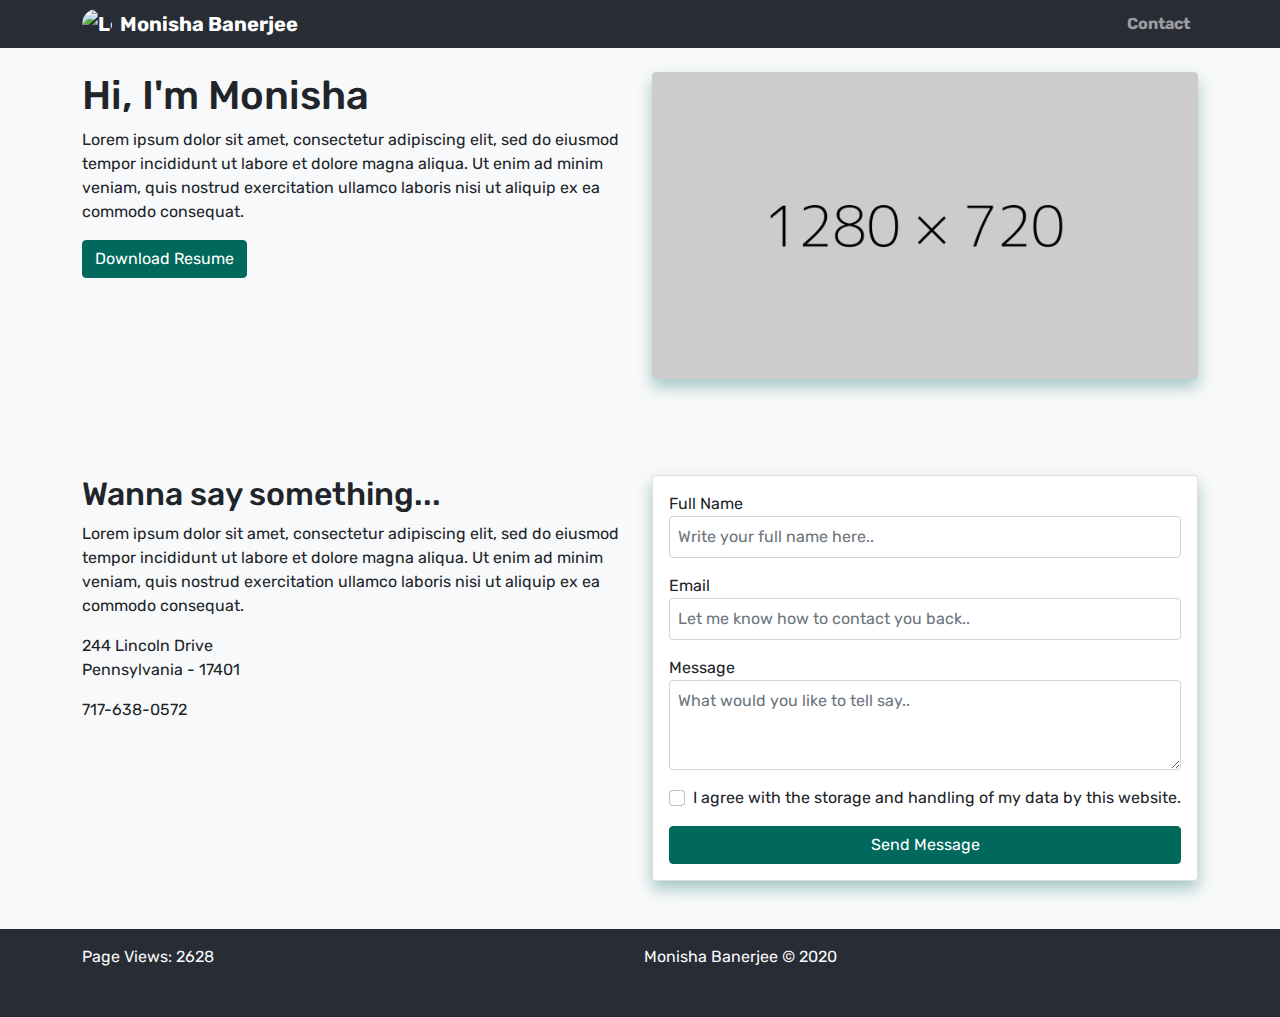
==== index.html @ e066f53d "Add files via upload" ====
<!doctype html><html lang="en" class="h-100">
<head><meta charset="utf-8" />
<meta http-equiv="X-UA-Compatible" content="IE=edge" />
<meta name="viewport" content="width=device-width, initial-scale=1.0" />
<title>Monisha Banerjee</title>
<link rel="stylesheet" href="lib/bootstrap.min.css" />
<link rel="stylesheet" href="main.css" />

<link href="https://fonts.googleapis.com/css2?family=Rubik:wght@400;500;600;700&display=swap" rel="stylesheet">

</head><body class="d-flex flex-column h-100 bg-light">
<!-- header start -->
<header>
<nav class="navbar fixed-top navbar-expand-sm navbar-dark bg-dark py-1">
<div class="container-lg">

<a class="navbar-brand font-weight-bold" href="index.html">
<img src="https://www.flaticon.com/svg/static/icons/svg/2922/2922588.svg" alt="Logo of Monisha Banerjee" width="30" height="30" class="d-inline-block align-top rounded-circle mr-1">
Monisha Banerjee
</a>

<button class="navbar-toggler shadow-none border-0" type="button" data-toggle="collapse" data-target="#navbarNav" aria-controls="navbarNav" aria-expanded="false" aria-label="Toggle navigation">
<span class="navbar-toggler-icon"></span>
</button>

<div class="collapse navbar-collapse" id="navbarNav">
<ul class="navbar-nav ml-auto font-weight-bold">

<li class="nav-item text-center">
<a href="#!" class="nav-link">Contact</a></li>

</ul>
</div>

</div>
</nav>
</header>
<!-- header end -->

<main class="flex-shrink-0 pt-5">

<!-- hero area start -->
<div class="container-lg pt-4 pb-5" id="heroArea">

<div class="row gy-4">
<div class="col-sm-6">
<h1>Hi, I'm Monisha</h1>
<p>Lorem ipsum dolor sit amet, consectetur adipiscing elit, sed do eiusmod tempor incididunt ut labore et dolore magna aliqua. Ut enim ad minim veniam, quis nostrud exercitation ullamco laboris nisi ut aliquip ex ea commodo consequat.</p>
<a href="#!" class="btn btn-dark shake">Download Resume</a>
</div>

<div class="col-sm-6">
<img src="img/hd720.png" alt="..." class="img-fluid rounded shadow img-float" onclick="imgOpen(this)" />
</div>
</div>

</div>
<!-- hero area end -->





<!-- contact area start -->
<div class="container-lg py-5">

<div class="row">
<div class="col-sm-6">
<h2>Wanna say something...</h2>
<p>Lorem ipsum dolor sit amet, consectetur adipiscing elit, sed do eiusmod tempor incididunt ut labore et dolore magna aliqua. Ut enim ad minim veniam, quis nostrud exercitation ullamco laboris nisi ut aliquip ex ea commodo consequat.</p>

<p>244  Lincoln Drive<br />
Pennsylvania - 17401</p>

<p>717-638-0572</p>

</div>

<div class="col-sm-6">

<div class="card p-3 shadow">
<form>
<div class="mb-3">
<label for="name" class="form-label mb-0">Full Name</label>
<input type="text" class="form-control p-2" id="name" placeholder="Write your full name here.." required>
</div>

<div class="mb-3">
<label for="email" class="form-label mb-0">Email</label>
<input type="email" class="form-control p-2" id="email" placeholder="Let me know how to contact you back.." required>
</div>

<div class="mb-3">
<label for="msg" class="form-label mb-0">Message</label>
<textarea class="form-control p-2" id="msg" rows="3" placeholder="What would you like to tell say.." required></textarea>
</div>

<div class="form-check mb-3">
<input class="form-check-input" type="checkbox" value="" id="consent" required>
<label class="form-check-label" for="consent">I agree with the storage and handling of my data by this website.</label>
</div>

<input type="submit" class="btn btn-dark btn-block" value="Send Message" />
</form>
</div>

</div>
</div>

</div>
<!-- contact area end -->

















<!-- modal of img lightbox start -->
<div class="modal fade" id="imgModal" tabindex="-1" aria-hidden="true">
<div class="modal-dialog modal-dialog-centered">
<div class="modal-content">
<div class="modal-header py-2">
<h5 class="modal-title">Monisha Banerjee</h5>
<button type="button" class="btn-close" data-dismiss="modal" aria-label="Close"></button>
</div>
<img src="img/hd720.png" id="imgModalSrc" class="img-fluid" alt="...">
<p id="imgModalAlt" class="text-center mb-2 px-2"></p>
</div>
</div>
</div>
<!-- modal of img lightbox end -->

</main>

<!-- footer start -->
<footer class="footer mt-auto pt-3 pb-5 bg-dark text-light">
<div class="container-lg">

<div class="row g-2 align-items-center">
<div class="col-sm-6">
<span>Page Views: 2628</span>
</div>
<div class="col-sm-6">
<span>Monisha Banerjee</span>
<span>&copy; 2020</span>
</div>
</div>

</div>
</footer>
<!-- footer end -->
<script src="lib/bootstrap.bundle.min.js"></script>
<script>
function _(id){
return document.getElementById(id)}

function imgOpen(el){
let modal=new bootstrap.Modal(_("imgModal"));
let imgModalSrc=_("imgModalSrc");
let imgModalAlt=_("imgModalAlt")
imgModalSrc.src=el.src;
imgModalAlt.innerText=el.alt;
modal.toggle()
}



</script></body></html>
---- main.css ----
body {font-family: 'Rubik', sans-serif}

.navbar {background-color:#282c34 !important}

.navbar-toggler .navbar-toggler-icon {background-image:url("data:image/svg+xml;charset=utf8,%3Csvg viewBox='0 0 32 32' xmlns='http://www.w3.org/2000/svg'%3E%3Cpath stroke='rgba(240,240,240, 1)' stroke-width='3' stroke-linecap='round' stroke-miterlimit='10' d='M4 8h24M4 16h24M4 24h24'/%3E%3C/svg%3E")}


.btn-dark {background-color:#00695c !important;
border-color:#00695c !important}

.btn-dark:hover, .btn-dark.active, .btn-dark:active {background-color:#00695c !important;
border-color:#00695c !important;
box-shadow:0 0 0 0.25rem rgba(0,105,92, 0.25) !important}





.btn-close:hover, .btn-close.active, .btn-close:active {box-shadow:0 0 0 0.25rem rgba(0,105,92, 0.25) !important}





.form-control:focus {border-color:#09d3ac;
box-shadow:0 0 0 0.2rem rgba(0,105,92, 0.25)}

.form-check-input:focus {border-color:#09d3ac;
box-shadow:0 0 0 0.2rem rgba(0,105,92, 0.25)}

.form-check-input:checked {border-color:#09d3ac;background-color:#09d3ac}









.border {border-color:#00695c !important}


.shadow {box-shadow:0 0.5rem 1rem rgba(0,105,92,0.35) !important}



.footer {background-color:#282c34 !important}



.img-float {animation:imgFloat 2s infinite ease} @keyframes imgFloat {
0%{margin-top:1rem; margin-bottom:0}
40%{margin-top:0; margin-bottom:1rem}
100%{margin-top:1rem; margin-bottom:0} }

.shake {animation:shake 3s infinite;
transform: translate3d(0, 0, 0);
backface-visibility: hidden}
@keyframes shake {
2%, 18% {transform:translate3d(-1px, 0, 0)}
4%, 16% {transform:translate3d(2px, 0, 0)}
6%, 10%, 14% {transform:translate3d(-4px, 0, 0)} 8%, 12% {transform: translate3d(4px, 0, 0)} }
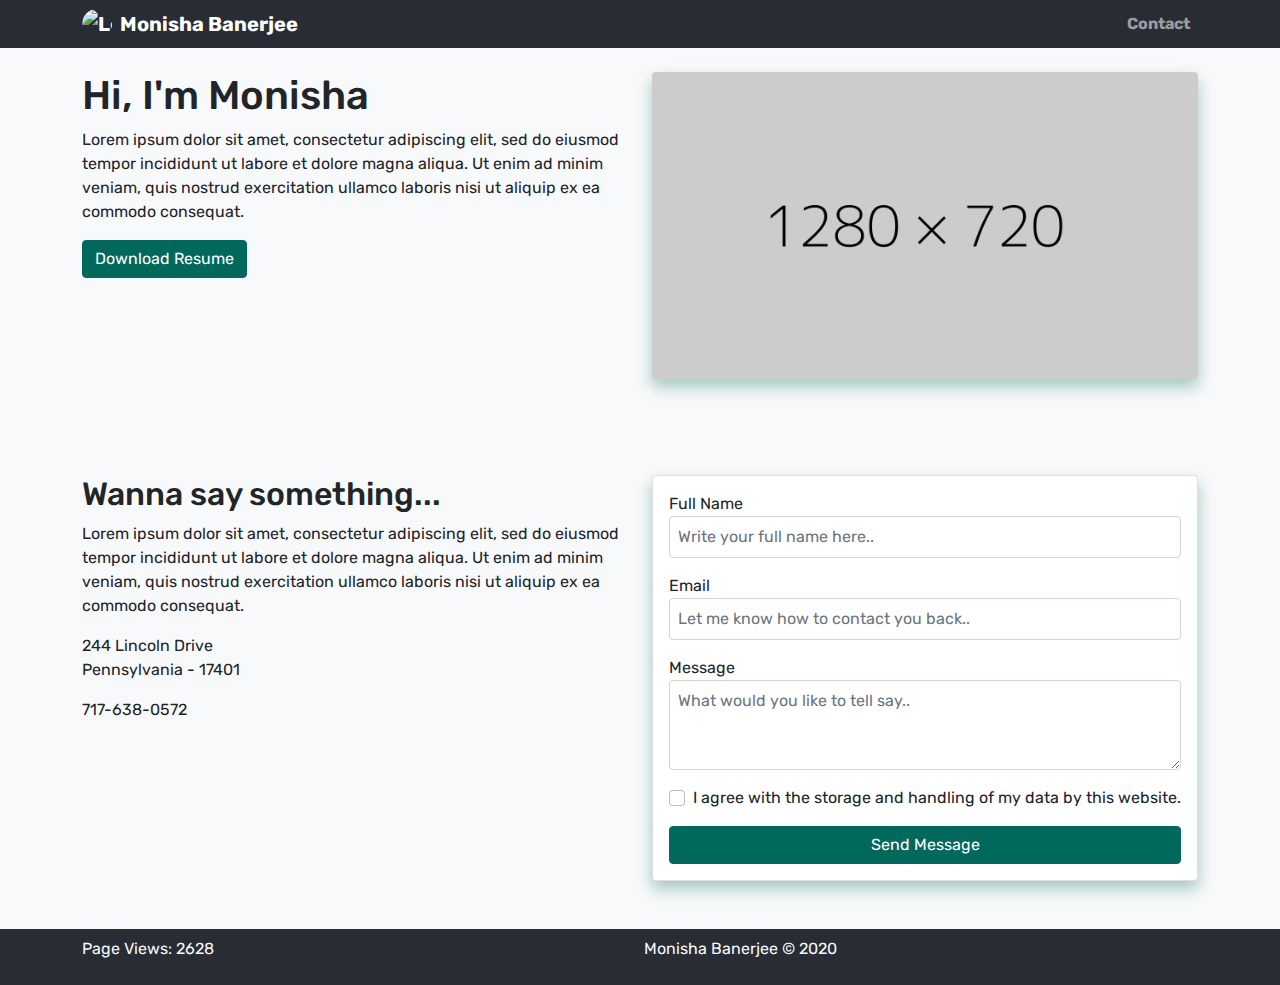
==== commit 3cffb356: "Add files via upload" ====
--- a/index.html
+++ b/index.html
@@ -7,6 +7,8 @@
 <link rel="stylesheet" href="main.css" />
 
 <link href="https://fonts.googleapis.com/css2?family=Rubik:wght@400;500;600;700&display=swap" rel="stylesheet">
+
+<meta name="google-site-verification" content="UwQhOx4pKkXZtydCdeAnVz4ZhwL3o9Fej3m5oP-Soi0" />
 
 </head><body class="d-flex flex-column h-100 bg-light">
 <!-- header start -->
@@ -144,7 +146,7 @@
 </main>
 
 <!-- footer start -->
-<footer class="footer mt-auto pt-3 pb-5 bg-dark text-light">
+<footer class="footer mt-auto pt-2 pb-4 bg-dark text-light">
 <div class="container-lg">
 
 <div class="row g-2 align-items-center">
@@ -152,8 +154,7 @@
 <span>Page Views: 2628</span>
 </div>
 <div class="col-sm-6">
-<span>Monisha Banerjee</span>
-<span>&copy; 2020</span>
+<span>Monisha Banerjee &copy; 2020</span>
 </div>
 </div>
 
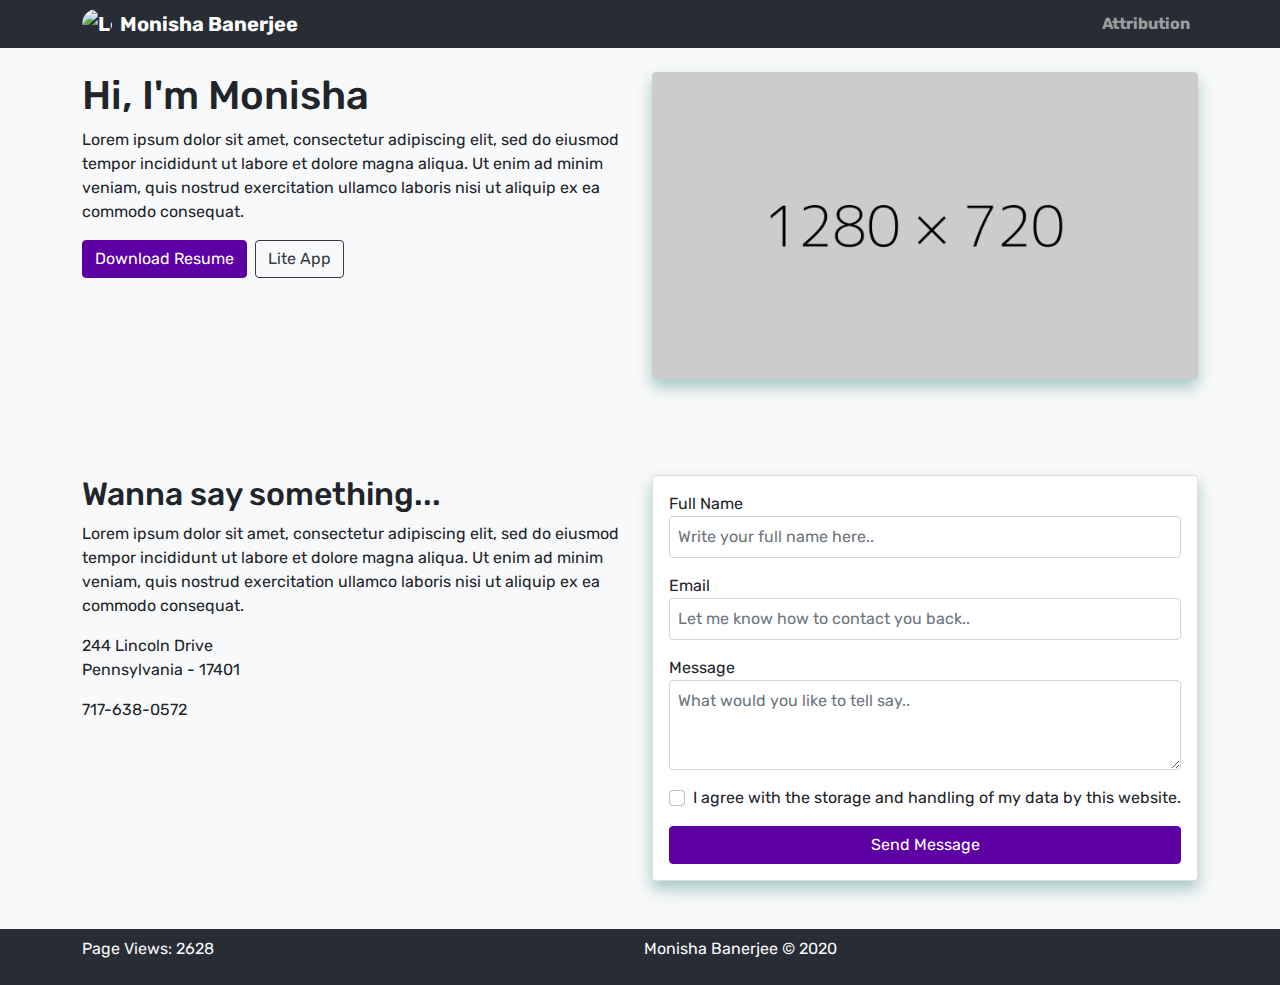
==== commit 0c4471f0: "Add files via upload" ====
--- a/index.html
+++ b/index.html
@@ -9,6 +9,16 @@
 <link href="https://fonts.googleapis.com/css2?family=Rubik:wght@400;500;600;700&display=swap" rel="stylesheet">
 
 <meta name="google-site-verification" content="UwQhOx4pKkXZtydCdeAnVz4ZhwL3o9Fej3m5oP-Soi0" />
+
+<link rel="apple-touch-icon" sizes="180x180" href="/apple-touch-icon.png">
+<link rel="icon" type="image/png" sizes="32x32" href="/favicon-32x32.png">
+<link rel="icon" type="image/png" sizes="16x16" href="/favicon-16x16.png">
+<link rel="manifest" href="/site.webmanifest">
+<link rel="mask-icon" href="/safari-pinned-tab.svg" color="#5bbad5">
+<meta name="apple-mobile-web-app-title" content="Monisha Banerjee">
+<meta name="application-name" content="Monisha Banerjee">
+<meta name="msapplication-TileColor" content="#603cba">
+<meta name="theme-color" content="#212121">
 
 </head><body class="d-flex flex-column h-100 bg-light">
 <!-- header start -->
@@ -29,7 +39,7 @@
 <ul class="navbar-nav ml-auto font-weight-bold">
 
 <li class="nav-item text-center">
-<a href="#!" class="nav-link">Contact</a></li>
+<a href="#!" class="nav-link">Attribution</a></li>
 
 </ul>
 </div>
@@ -49,6 +59,7 @@
 <h1>Hi, I'm Monisha</h1>
 <p>Lorem ipsum dolor sit amet, consectetur adipiscing elit, sed do eiusmod tempor incididunt ut labore et dolore magna aliqua. Ut enim ad minim veniam, quis nostrud exercitation ullamco laboris nisi ut aliquip ex ea commodo consequat.</p>
 <a href="#!" class="btn btn-dark shake">Download Resume</a>
+<button class="btn btn-outline-dark ml-1">Lite App</button>
 </div>
 
 <div class="col-sm-6">
@@ -149,7 +160,7 @@
 <footer class="footer mt-auto pt-2 pb-4 bg-dark text-light">
 <div class="container-lg">
 
-<div class="row g-2 align-items-center">
+<div class="row gx-2 gy-4 align-items-center">
 <div class="col-sm-6">
 <span>Page Views: 2628</span>
 </div>
--- a/main.css
+++ b/main.css
@@ -5,8 +5,8 @@
 .navbar-toggler .navbar-toggler-icon {background-image:url("data:image/svg+xml;charset=utf8,%3Csvg viewBox='0 0 32 32' xmlns='http://www.w3.org/2000/svg'%3E%3Cpath stroke='rgba(240,240,240, 1)' stroke-width='3' stroke-linecap='round' stroke-miterlimit='10' d='M4 8h24M4 16h24M4 24h24'/%3E%3C/svg%3E")}
 
 
-.btn-dark {background-color:#00695c !important;
-border-color:#00695c !important}
+.btn-dark {background-color:#5C00A3 !important;
+border-color:#5C00A3 !important}
 
 .btn-dark:hover, .btn-dark.active, .btn-dark:active {background-color:#00695c !important;
 border-color:#00695c !important;
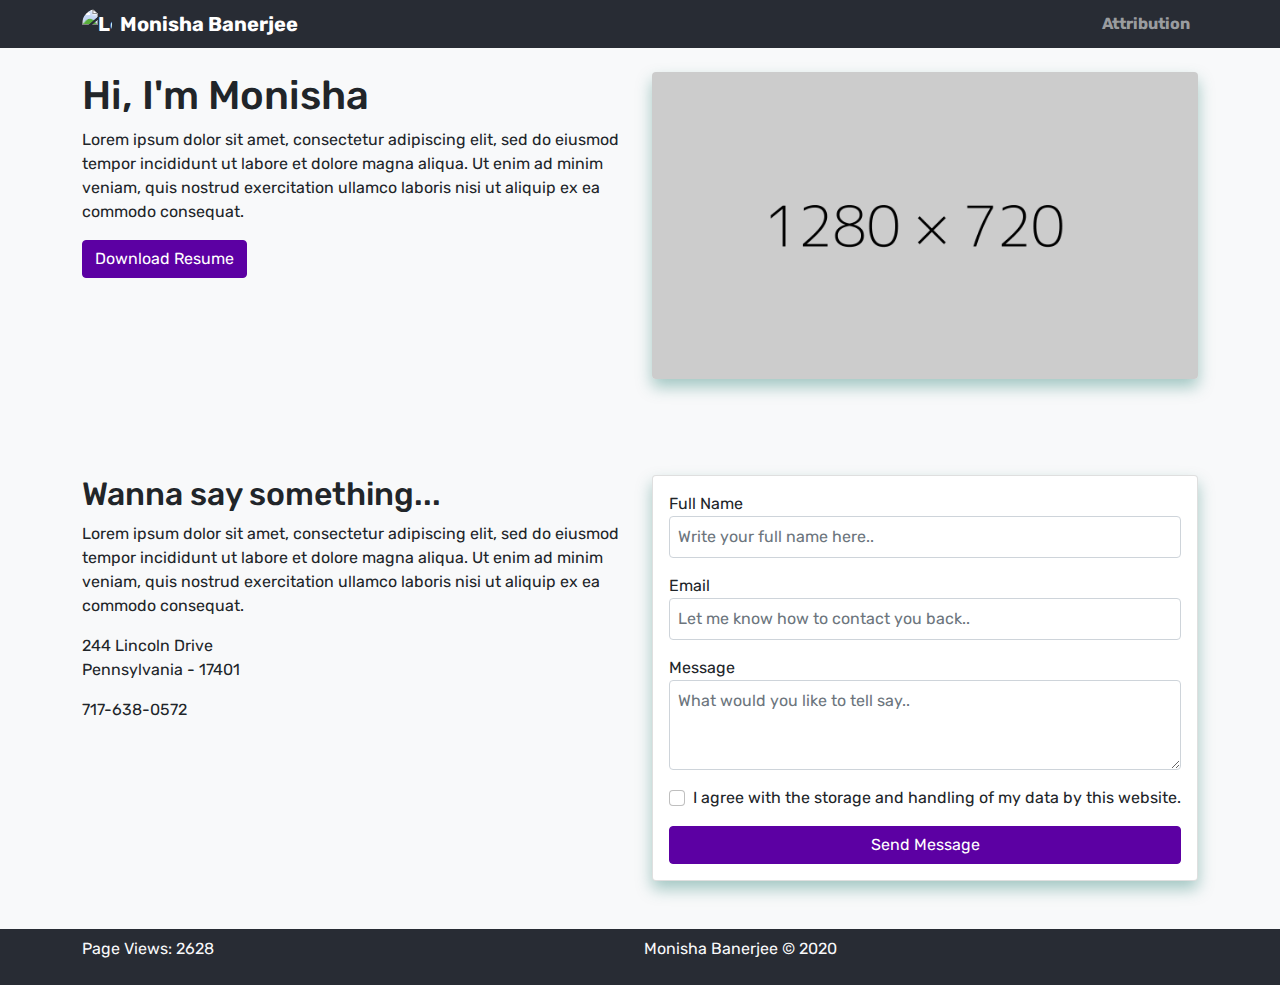
==== commit d6258935: "Add files via upload" ====
--- a/index.html
+++ b/index.html
@@ -59,7 +59,7 @@
 <h1>Hi, I'm Monisha</h1>
 <p>Lorem ipsum dolor sit amet, consectetur adipiscing elit, sed do eiusmod tempor incididunt ut labore et dolore magna aliqua. Ut enim ad minim veniam, quis nostrud exercitation ullamco laboris nisi ut aliquip ex ea commodo consequat.</p>
 <a href="#!" class="btn btn-dark shake">Download Resume</a>
-<button class="btn btn-outline-dark ml-1">Lite App</button>
+<button id="liteApp" class="btn btn-outline-dark ml-1 d-none">Lite App</button>
 </div>
 
 <div class="col-sm-6">
@@ -173,19 +173,4 @@
 </footer>
 <!-- footer end -->
 <script src="lib/bootstrap.bundle.min.js"></script>
-<script>
-function _(id){
-return document.getElementById(id)}
-
-function imgOpen(el){
-let modal=new bootstrap.Modal(_("imgModal"));
-let imgModalSrc=_("imgModalSrc");
-let imgModalAlt=_("imgModalAlt")
-imgModalSrc.src=el.src;
-imgModalAlt.innerText=el.alt;
-modal.toggle()
-}
-
-
-
-</script></body></html>+<script src="app.js"></script></body></html>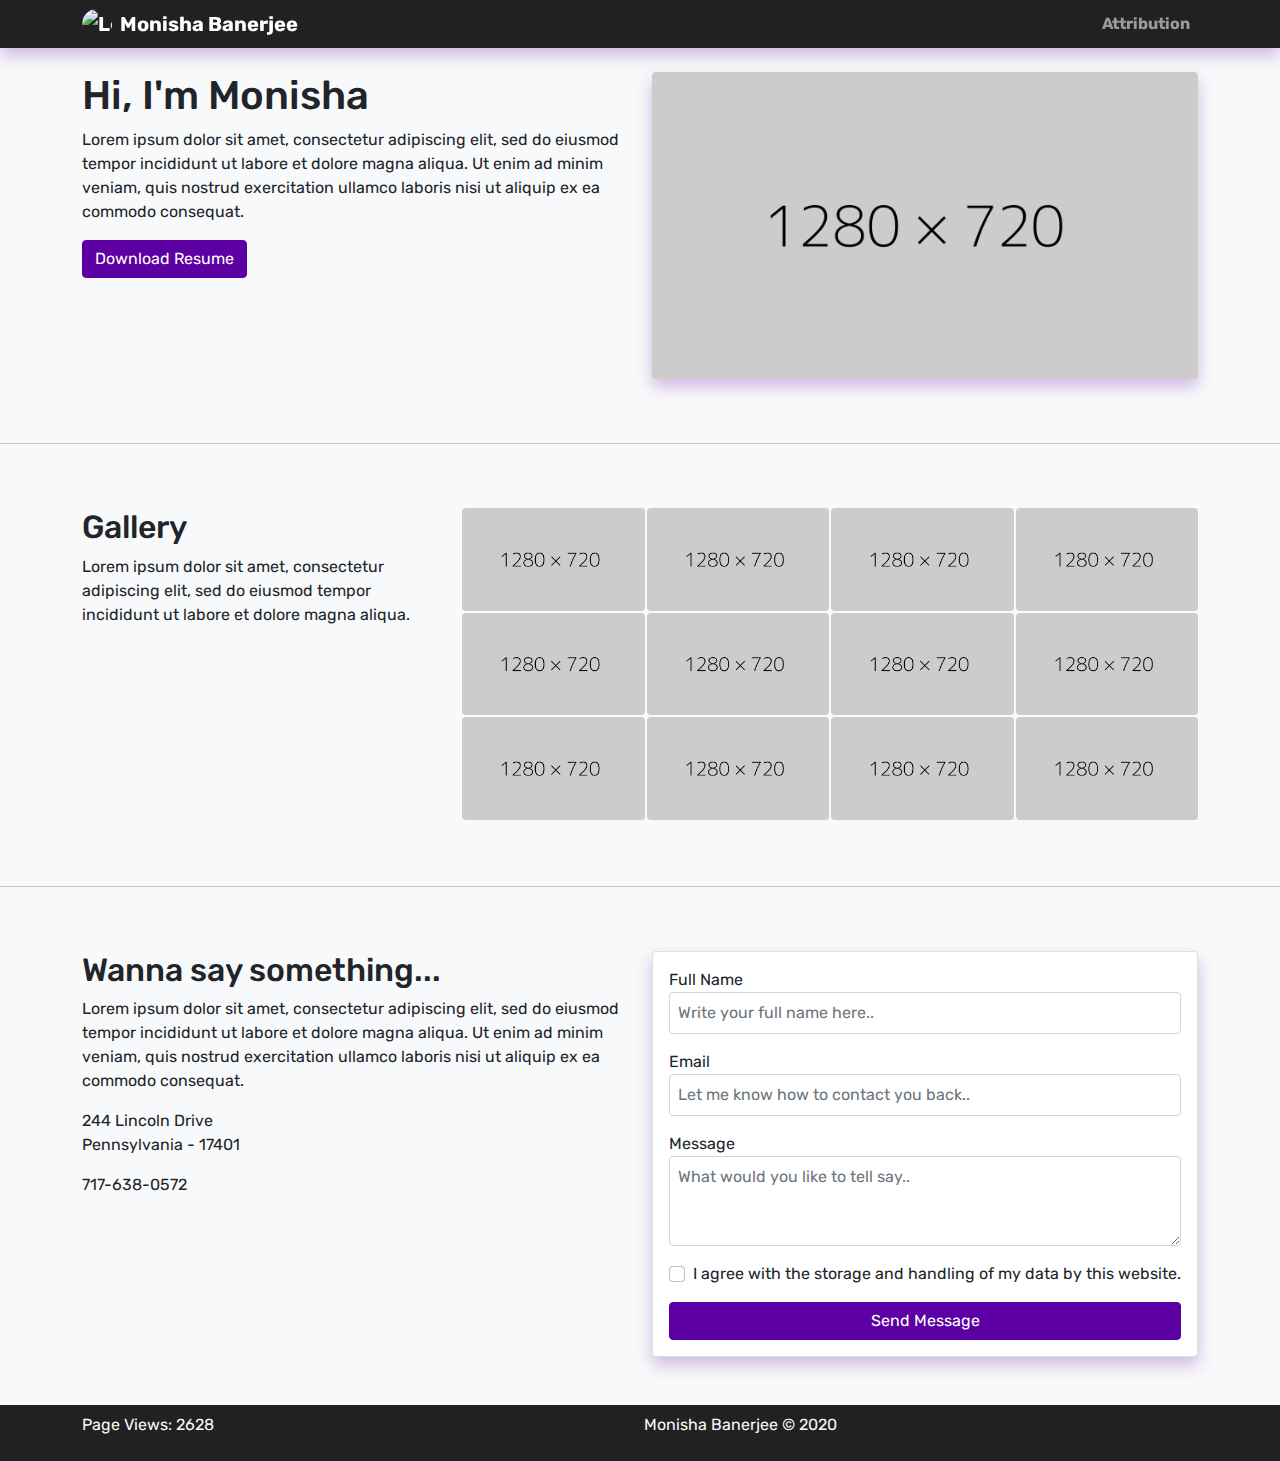
==== commit 15393f0f: "Add files via upload" ====
--- a/index.html
+++ b/index.html
@@ -13,7 +13,7 @@
 <link rel="apple-touch-icon" sizes="180x180" href="/apple-touch-icon.png">
 <link rel="icon" type="image/png" sizes="32x32" href="/favicon-32x32.png">
 <link rel="icon" type="image/png" sizes="16x16" href="/favicon-16x16.png">
-<link rel="manifest" href="/site.webmanifest">
+<link rel="manifest" href="/manifest.webmanifest">
 <link rel="mask-icon" href="/safari-pinned-tab.svg" color="#5bbad5">
 <meta name="apple-mobile-web-app-title" content="Monisha Banerjee">
 <meta name="application-name" content="Monisha Banerjee">
@@ -23,7 +23,7 @@
 </head><body class="d-flex flex-column h-100 bg-light">
 <!-- header start -->
 <header>
-<nav class="navbar fixed-top navbar-expand-sm navbar-dark bg-dark py-1">
+<nav class="navbar fixed-top navbar-expand-sm navbar-dark bg-dark shadow py-1">
 <div class="container-lg">
 
 <a class="navbar-brand font-weight-bold" href="index.html">
@@ -70,9 +70,39 @@
 </div>
 <!-- hero area end -->
 
-
-
-
+<hr>
+
+<!-- gallery area start -->
+<div class="container-lg py-5">
+
+<div class="row gy-4">
+<div class="col-sm-4">
+<h2>Gallery</h2>
+Lorem ipsum dolor sit amet, consectetur adipiscing elit, sed do eiusmod tempor incididunt ut labore et dolore magna aliqua.
+</div>
+
+<div class="col-sm-8" id="galleryBox">
+<img src="img/hd720.png" alt=".." class="img-fluid rounded" onclick="imgOpen(this)" />
+<img src="img/hd720.png" alt=".." class="img-fluid rounded" onclick="imgOpen(this)" />
+<img src="img/hd720.png" alt=".." class="img-fluid rounded" onclick="imgOpen(this)" />
+<img src="img/hd720.png" alt=".." class="img-fluid rounded" onclick="imgOpen(this)" />
+<img src="img/hd720.png" alt=".." class="img-fluid rounded" onclick="imgOpen(this)" />
+<img src="img/hd720.png" alt=".." class="img-fluid rounded" onclick="imgOpen(this)" />
+<img src="img/hd720.png" alt=".." class="img-fluid rounded" onclick="imgOpen(this)" />
+<img src="img/hd720.png" alt=".." class="img-fluid rounded" onclick="imgOpen(this)" />
+<img src="img/hd720.png" alt=".." class="img-fluid rounded" onclick="imgOpen(this)" />
+<img src="img/hd720.png" alt=".." class="img-fluid rounded" onclick="imgOpen(this)" />
+<img src="img/hd720.png" alt=".." class="img-fluid rounded" onclick="imgOpen(this)" />
+<img src="img/hd720.png" alt=".." class="img-fluid rounded" onclick="imgOpen(this)" />
+
+
+</div>
+</div>
+
+</div>
+<!-- gallery area end -->
+
+<hr>
 
 <!-- contact area start -->
 <div class="container-lg py-5">
@@ -92,24 +122,24 @@
 <div class="col-sm-6">
 
 <div class="card p-3 shadow">
-<form>
+<form action="https://docs.google.com/forms/u/0/d/e/1FAIpQLSdFPFe9-91qEgmUj1DOOnMd5CiofspaD2GmUpRGNPLRf32XIQ/formResponse" method="POST">
 <div class="mb-3">
 <label for="name" class="form-label mb-0">Full Name</label>
-<input type="text" class="form-control p-2" id="name" placeholder="Write your full name here.." required>
+<input type="text" class="form-control p-2" id="name" placeholder="Write your full name here.." name="entry.302364476" required>
 </div>
 
 <div class="mb-3">
 <label for="email" class="form-label mb-0">Email</label>
-<input type="email" class="form-control p-2" id="email" placeholder="Let me know how to contact you back.." required>
+<input type="email" class="form-control p-2" id="email" placeholder="Let me know how to contact you back.." name="entry.209222738" required>
 </div>
 
 <div class="mb-3">
 <label for="msg" class="form-label mb-0">Message</label>
-<textarea class="form-control p-2" id="msg" rows="3" placeholder="What would you like to tell say.." required></textarea>
+<textarea class="form-control p-2" id="msg" rows="3" placeholder="What would you like to tell say.." name="entry.263107185" required></textarea>
 </div>
 
 <div class="form-check mb-3">
-<input class="form-check-input" type="checkbox" value="" id="consent" required>
+<input class="form-check-input" type="checkbox" value="true" id="consent" name="entry.1536085360" required>
 <label class="form-check-label" for="consent">I agree with the storage and handling of my data by this website.</label>
 </div>
 
--- a/main.css
+++ b/main.css
@@ -1,51 +1,58 @@
 body {font-family: 'Rubik', sans-serif}
 
-.navbar {background-color:#282c34 !important}
+.navbar {background-color:#212121 !important}
 
 .navbar-toggler .navbar-toggler-icon {background-image:url("data:image/svg+xml;charset=utf8,%3Csvg viewBox='0 0 32 32' xmlns='http://www.w3.org/2000/svg'%3E%3Cpath stroke='rgba(240,240,240, 1)' stroke-width='3' stroke-linecap='round' stroke-miterlimit='10' d='M4 8h24M4 16h24M4 24h24'/%3E%3C/svg%3E")}
 
 
-.btn-dark {background-color:#5C00A3 !important;
-border-color:#5C00A3 !important}
+.btn-dark {background-color:#5c00a3 !important;
+border-color:#5c00a3 !important}
 
-.btn-dark:hover, .btn-dark.active, .btn-dark:active {background-color:#00695c !important;
-border-color:#00695c !important;
-box-shadow:0 0 0 0.25rem rgba(0,105,92, 0.25) !important}
+.btn-dark:hover, .btn-dark.active, .btn-dark:active {background-color:#5c00a3 !important;
+border-color:#5c00a3 !important;
+box-shadow:0 0 0 0.25rem rgba(92,0,163,0.25) !important}
 
 
 
 
 
-.btn-close:hover, .btn-close.active, .btn-close:active {box-shadow:0 0 0 0.25rem rgba(0,105,92, 0.25) !important}
+.btn-close:hover, .btn-close.active, .btn-close:active {box-shadow:0 0 0 0.25rem rgba(92,0,163,0.25) !important}
 
 
 
 
 
-.form-control:focus {border-color:#09d3ac;
-box-shadow:0 0 0 0.2rem rgba(0,105,92, 0.25)}
+.form-control:focus {border-color:#5c00a3;
+box-shadow:0 0 0 0.2rem rgba(92,0,163,0.25)}
 
-.form-check-input:focus {border-color:#09d3ac;
-box-shadow:0 0 0 0.2rem rgba(0,105,92, 0.25)}
+.form-check-input:focus {border-color:#5c00a3;
+box-shadow:0 0 0 0.2rem rgba(92,0,163,0.25)}
 
-.form-check-input:checked {border-color:#09d3ac;background-color:#09d3ac}
+.form-check-input:checked {border-color:#5c00a3;background-color:#5c00a3}
 
 
 
 
+#galleryBox{
 
+column-count:4;
+column-width:25%;
+column-gap:2px
+}
+
+#galleryBox img {margin-bottom:2px}
 
 
 
 
-.border {border-color:#00695c !important}
+.border {border-color:#5c00a3 !important}
 
 
-.shadow {box-shadow:0 0.5rem 1rem rgba(0,105,92,0.35) !important}
+.shadow {box-shadow:0 0.5rem 1rem rgba(92,0,163,0.25) !important}
 
 
 
-.footer {background-color:#282c34 !important}
+.footer {background-color:#212121 !important}
 
 
 
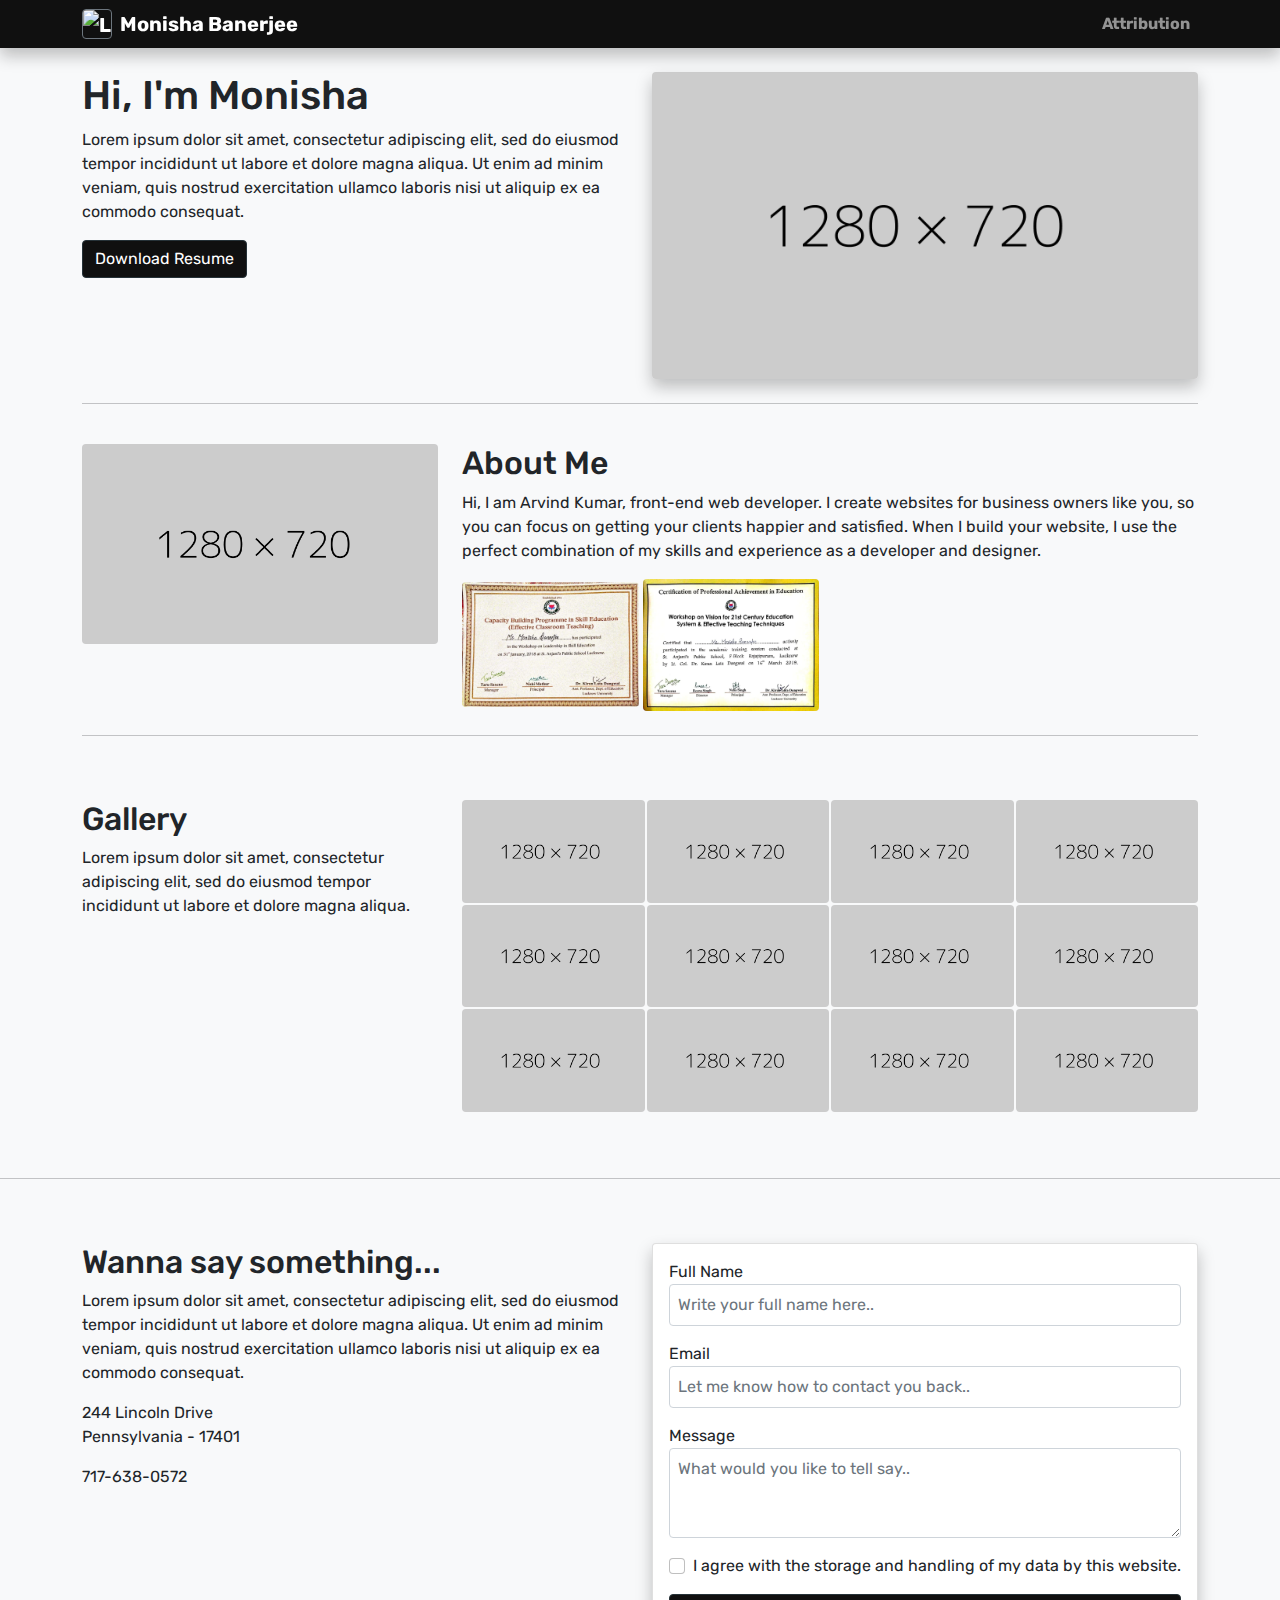
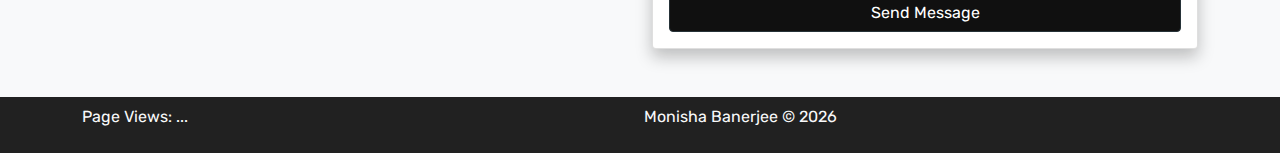
==== commit 47468704: "Add files via upload" ====
--- a/index.html
+++ b/index.html
@@ -3,6 +3,21 @@
 <meta http-equiv="X-UA-Compatible" content="IE=edge" />
 <meta name="viewport" content="width=device-width, initial-scale=1.0" />
 <title>Monisha Banerjee</title>
+
+<meta property="article:author" content="Monisha Banerjee" />
+<meta name="author" content="Monisha Banerjee" />
+<meta name="city" content="Lucknow" />
+<meta name="country" content="India" />
+<meta name="description" content="RexArvind is leading website design company in India. Affordable Web design company, Low cost web design. We provide Ecommerce Website, Search Engine Optimization (seo), Website Builder, Digital Marketing (Web promotion), Android App, Domain &amp; Web Hosting services." />
+<meta name="format-detection" content="telephone=no" />
+<meta name="HandheldFriendly" content="true" />
+<meta name="keywords" content="monisha banerjee, monisha, monisha banerjee india, monisha banerjee lucknow, monisha banerjee teacher, monisha banerjee vidyant hindu pg college" />
+<meta name="language" content="English" />
+<meta name="robots" content="index,follow" />
+
+<link rel="canonical" href="https://monishabanerjee.github.io">
+<link rel="preconnect" href="https://fonts.gstatic.com/" crossorigin>
+
 <link rel="stylesheet" href="lib/bootstrap.min.css" />
 <link rel="stylesheet" href="main.css" />
 
@@ -20,6 +35,19 @@
 <meta name="msapplication-TileColor" content="#603cba">
 <meta name="theme-color" content="#212121">
 
+<meta property="og:type" content="website" />
+<meta property="og:title" content="Monisha Banerjee" />
+<meta property="og:description" content="RexArvind is leading website design company in India. Affordable Web design company, Low cost web design. We provide Ecommerce Website, Search Engine Optimization (seo), Website Builder, Digital Marketing (Web promotion), Android App, Domain &amp; Web Hosting services." />
+<meta property="og:url" content="https://monishabanerjee.github.io" />
+<meta property="og:image" content="https://monishabanerjee.github.io/img/og-img.webp" />
+<meta property="og:image:secure_url" content="https://monishabanerjee.github.io/img/og-img.webp" />
+<meta property="og:image:width" content="1200" />
+<meta property="og:image:height" content="1200" />
+
+<meta name="twitter:card" content="RexArvind is leading website design company in India. Affordable Web design company, Low cost web design. We provide Ecommerce Website, Search Engine Optimization (seo), Website Builder, Digital Marketing (Web promotion), Android App, Domain &amp; Web Hosting services." />
+<meta name="twitter:site" content="@rexarvind" />
+<meta name="twitter:creator" content="@rexarvind" />
+
 </head><body class="d-flex flex-column h-100 bg-light">
 <!-- header start -->
 <header>
@@ -27,7 +55,7 @@
 <div class="container-lg">
 
 <a class="navbar-brand font-weight-bold" href="index.html">
-<img src="https://www.flaticon.com/svg/static/icons/svg/2922/2922588.svg" alt="Logo of Monisha Banerjee" width="30" height="30" class="d-inline-block align-top rounded-circle mr-1">
+<img src="https://www.flaticon.com/svg/static/icons/svg/2922/2922588.svg" alt="Logo of Monisha Banerjee" width="30" height="30" class="d-inline-block align-top rounded mr-1 border border-secondary">
 Monisha Banerjee
 </a>
 
@@ -52,7 +80,7 @@
 <main class="flex-shrink-0 pt-5">
 
 <!-- hero area start -->
-<div class="container-lg pt-4 pb-5" id="heroArea">
+<div class="container-lg pt-4">
 
 <div class="row gy-4">
 <div class="col-sm-6">
@@ -67,10 +95,31 @@
 </div>
 </div>
 
-</div>
+
+<hr class="mt-4"></div>
 <!-- hero area end -->
 
-<hr>
+<!-- about area start -->
+<div class="container-lg pt-4">
+
+<div class="row">
+<div class="col-sm-4">
+<img src="img/hd720.png" alt="Monisha Banerjee" class="img-fluid rounded mb-3" onclick="imgOpen(this)" />
+</div>
+<div class="col-sm-8">
+<h2>About Me</h2>
+<p>Hi, I am Arvind Kumar, front-end web developer. I create websites for business owners like you, so you can focus on getting your clients happier and satisfied. When I build your website, I use the perfect combination of my skills and experience as a developer and designer.</p>
+
+<div class="certificates">
+<img src="img/capacity-building-programme-in-skill-education.webp" alt="Responsive Web Design Certificate" class="img-fluid rounded" onclick="imgOpen(this)" />
+<img src="img/certificate-of-professional-achievement-in-education.webp" alt="Front End Libraries Certificate" class="img-fluid rounded" onclick="imgOpen(this)" />
+</div>
+
+</div>
+</div>
+
+<hr class="mt-4"></div>
+<!-- about area end -->
 
 <!-- gallery area start -->
 <div class="container-lg py-5">
@@ -178,7 +227,7 @@
 <button type="button" class="btn-close" data-dismiss="modal" aria-label="Close"></button>
 </div>
 <img src="img/hd720.png" id="imgModalSrc" class="img-fluid" alt="...">
-<p id="imgModalAlt" class="text-center mb-2 px-2"></p>
+<p id="imgModalAlt" class="text-center p-2 mb-0"></p>
 </div>
 </div>
 </div>
@@ -190,17 +239,18 @@
 <footer class="footer mt-auto pt-2 pb-4 bg-dark text-light">
 <div class="container-lg">
 
-<div class="row gx-2 gy-4 align-items-center">
-<div class="col-sm-6">
-<span>Page Views: 2628</span>
-</div>
-<div class="col-sm-6">
-<span>Monisha Banerjee &copy; 2020</span>
+<div class="row gx-2 align-items-center">
+<div class="col-sm-6">
+<span>Page Views: <span id="pageViews">...</span></span>
+</div>
+<div class="col-sm-6">
+<span>Monisha Banerjee &copy; <span id="copyYear">...</span></span>
 </div>
 </div>
 
 </div>
 </footer>
 <!-- footer end -->
+
 <script src="lib/bootstrap.bundle.min.js"></script>
 <script src="app.js"></script></body></html>--- a/main.css
+++ b/main.css
@@ -1,16 +1,16 @@
 body {font-family: 'Rubik', sans-serif}
 
-.navbar {background-color:#212121 !important}
+.navbar {background-color:#101010 !important}
 
 .navbar-toggler .navbar-toggler-icon {background-image:url("data:image/svg+xml;charset=utf8,%3Csvg viewBox='0 0 32 32' xmlns='http://www.w3.org/2000/svg'%3E%3Cpath stroke='rgba(240,240,240, 1)' stroke-width='3' stroke-linecap='round' stroke-miterlimit='10' d='M4 8h24M4 16h24M4 24h24'/%3E%3C/svg%3E")}
 
 
-.btn-dark {background-color:#5c00a3 !important;
-border-color:#5c00a3 !important}
+.btn-dark {background-color:#101010 !important;
+border-color:#263238 !important}
 
-.btn-dark:hover, .btn-dark.active, .btn-dark:active {background-color:#5c00a3 !important;
-border-color:#5c00a3 !important;
-box-shadow:0 0 0 0.25rem rgba(92,0,163,0.25) !important}
+.btn-dark:hover, .btn-dark.active, .btn-dark:active {background-color:#263238 !important;
+border-color:#263238 !important;
+box-shadow:0 0 0 0.25rem rgba(38,50,56,0.25) !important}
 
 
 
@@ -45,10 +45,10 @@
 
 
 
-.border {border-color:#5c00a3 !important}
+.border {}
 
 
-.shadow {box-shadow:0 0.5rem 1rem rgba(92,0,163,0.25) !important}
+.shadow {box-shadow:0 0.5rem 1rem rgba(16,16,16,0.25) !important}
 
 
 
@@ -71,4 +71,4 @@
 
 
 
-
+.certificates img {width:24%}
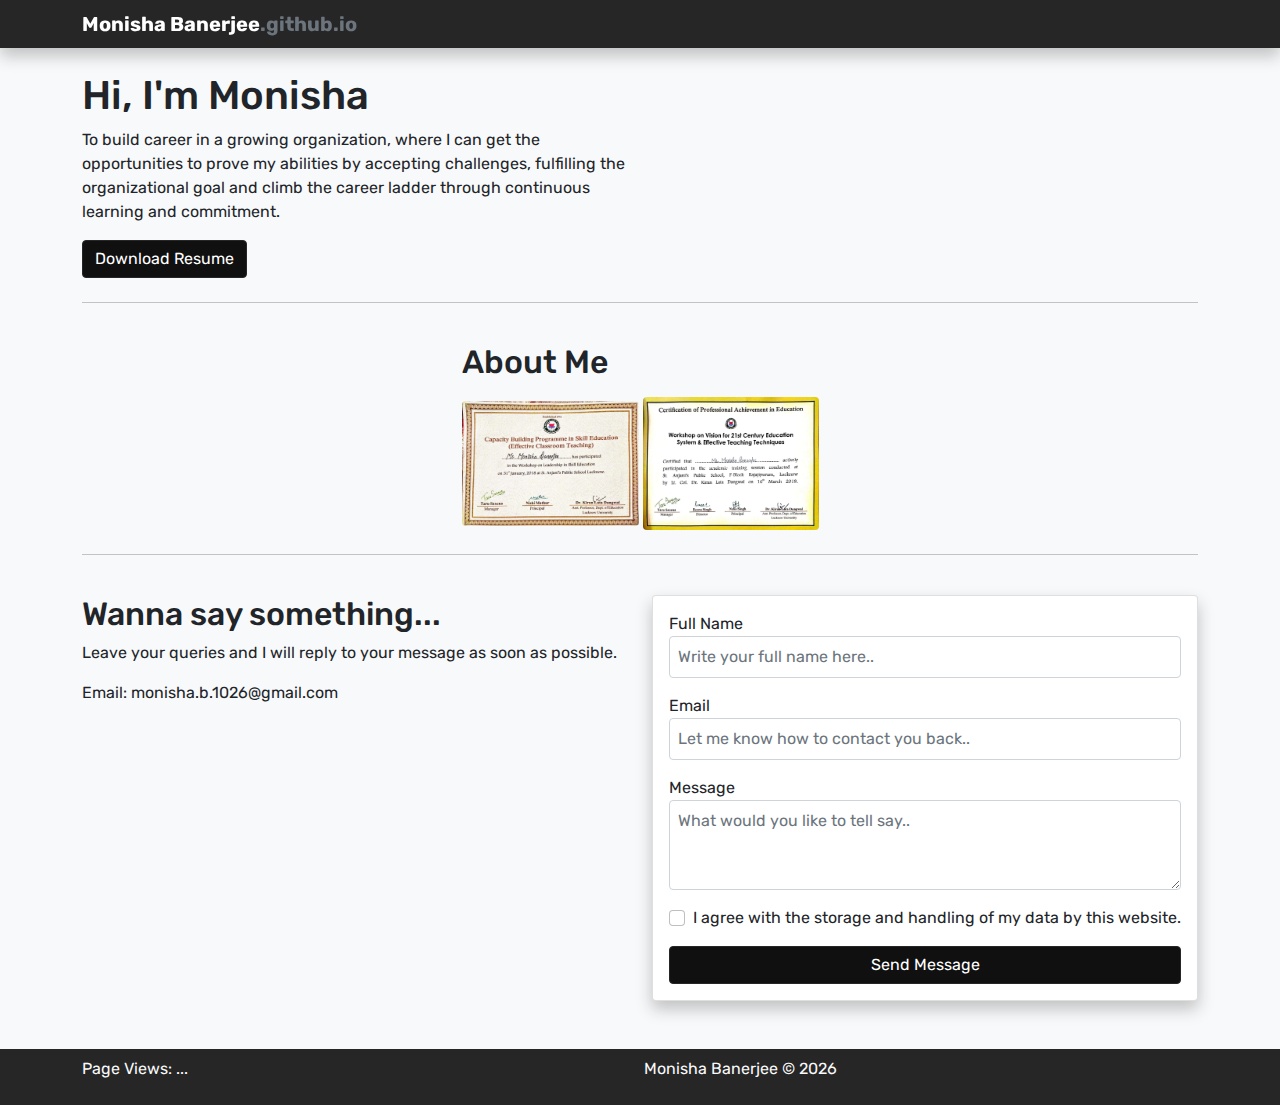
==== commit e5e42282: "Add files via upload" ====
--- a/index.html
+++ b/index.html
@@ -55,16 +55,16 @@
 <div class="container-lg">
 
 <a class="navbar-brand font-weight-bold" href="index.html">
-<img src="https://www.flaticon.com/svg/static/icons/svg/2922/2922588.svg" alt="Logo of Monisha Banerjee" width="30" height="30" class="d-inline-block align-top rounded mr-1 border border-secondary">
-Monisha Banerjee
+<img src="https://www.flaticon.com/svg/static/icons/svg/2922/2922588.svg" alt="Logo of Monisha Banerjee" width="30" height="30" class="d-inline-block align-top rounded mr-1 border border-secondary d-none">
+Monisha Banerjee<span class="text-muted">.github.io</span>
 </a>
 
-<button class="navbar-toggler shadow-none border-0" type="button" data-toggle="collapse" data-target="#navbarNav" aria-controls="navbarNav" aria-expanded="false" aria-label="Toggle navigation">
+<button class="navbar-toggler shadow-none border-0 d-none" type="button" data-toggle="collapse" data-target="#navbarNav" aria-controls="navbarNav" aria-expanded="false" aria-label="Toggle navigation">
 <span class="navbar-toggler-icon"></span>
 </button>
 
 <div class="collapse navbar-collapse" id="navbarNav">
-<ul class="navbar-nav ml-auto font-weight-bold">
+<ul class="navbar-nav ml-auto font-weight-bold d-none">
 
 <li class="nav-item text-center">
 <a href="#!" class="nav-link">Attribution</a></li>
@@ -85,13 +85,13 @@
 <div class="row gy-4">
 <div class="col-sm-6">
 <h1>Hi, I'm Monisha</h1>
-<p>Lorem ipsum dolor sit amet, consectetur adipiscing elit, sed do eiusmod tempor incididunt ut labore et dolore magna aliqua. Ut enim ad minim veniam, quis nostrud exercitation ullamco laboris nisi ut aliquip ex ea commodo consequat.</p>
-<a href="#!" class="btn btn-dark shake">Download Resume</a>
+<p>To build career in a growing organization, where I can get the opportunities to prove my abilities by accepting challenges, fulfilling the organizational goal and climb the career ladder through continuous learning and commitment.</p>
+<a href="#!" class="btn btn-dark shake" data-toggle="modal" data-target="#noFileModal">Download Resume</a>
 <button id="liteApp" class="btn btn-outline-dark ml-1 d-none">Lite App</button>
 </div>
 
 <div class="col-sm-6">
-<img src="img/hd720.png" alt="..." class="img-fluid rounded shadow img-float" onclick="imgOpen(this)" />
+<img src="img/hd720.png" alt="..." class="img-fluid rounded shadow img-float d-none" onclick="imgOpen(this)" />
 </div>
 </div>
 
@@ -104,11 +104,11 @@
 
 <div class="row">
 <div class="col-sm-4">
-<img src="img/hd720.png" alt="Monisha Banerjee" class="img-fluid rounded mb-3" onclick="imgOpen(this)" />
+<img src="img/hd720.png" alt="Monisha Banerjee" class="img-fluid rounded mb-3 d-none" onclick="imgOpen(this)" />
 </div>
 <div class="col-sm-8">
 <h2>About Me</h2>
-<p>Hi, I am Arvind Kumar, front-end web developer. I create websites for business owners like you, so you can focus on getting your clients happier and satisfied. When I build your website, I use the perfect combination of my skills and experience as a developer and designer.</p>
+<p></p>
 
 <div class="certificates">
 <img src="img/capacity-building-programme-in-skill-education.webp" alt="Responsive Web Design Certificate" class="img-fluid rounded" onclick="imgOpen(this)" />
@@ -121,50 +121,15 @@
 <hr class="mt-4"></div>
 <!-- about area end -->
 
-<!-- gallery area start -->
-<div class="container-lg py-5">
-
-<div class="row gy-4">
-<div class="col-sm-4">
-<h2>Gallery</h2>
-Lorem ipsum dolor sit amet, consectetur adipiscing elit, sed do eiusmod tempor incididunt ut labore et dolore magna aliqua.
-</div>
-
-<div class="col-sm-8" id="galleryBox">
-<img src="img/hd720.png" alt=".." class="img-fluid rounded" onclick="imgOpen(this)" />
-<img src="img/hd720.png" alt=".." class="img-fluid rounded" onclick="imgOpen(this)" />
-<img src="img/hd720.png" alt=".." class="img-fluid rounded" onclick="imgOpen(this)" />
-<img src="img/hd720.png" alt=".." class="img-fluid rounded" onclick="imgOpen(this)" />
-<img src="img/hd720.png" alt=".." class="img-fluid rounded" onclick="imgOpen(this)" />
-<img src="img/hd720.png" alt=".." class="img-fluid rounded" onclick="imgOpen(this)" />
-<img src="img/hd720.png" alt=".." class="img-fluid rounded" onclick="imgOpen(this)" />
-<img src="img/hd720.png" alt=".." class="img-fluid rounded" onclick="imgOpen(this)" />
-<img src="img/hd720.png" alt=".." class="img-fluid rounded" onclick="imgOpen(this)" />
-<img src="img/hd720.png" alt=".." class="img-fluid rounded" onclick="imgOpen(this)" />
-<img src="img/hd720.png" alt=".." class="img-fluid rounded" onclick="imgOpen(this)" />
-<img src="img/hd720.png" alt=".." class="img-fluid rounded" onclick="imgOpen(this)" />
-
-
-</div>
-</div>
-
-</div>
-<!-- gallery area end -->
-
-<hr>
-
 <!-- contact area start -->
-<div class="container-lg py-5">
-
-<div class="row">
+<div class="container-lg pt-4 mb-5">
+
+<div class="row gy-5">
 <div class="col-sm-6">
 <h2>Wanna say something...</h2>
-<p>Lorem ipsum dolor sit amet, consectetur adipiscing elit, sed do eiusmod tempor incididunt ut labore et dolore magna aliqua. Ut enim ad minim veniam, quis nostrud exercitation ullamco laboris nisi ut aliquip ex ea commodo consequat.</p>
-
-<p>244  Lincoln Drive<br />
-Pennsylvania - 17401</p>
-
-<p>717-638-0572</p>
+<p>Leave your queries and I will reply to your message as soon as possible.</p>
+
+<p>Email: monisha.b.1026@gmail.com</p>
 
 </div>
 
@@ -211,8 +176,19 @@
 
 
 
-
-
+<!-- modal file not found start -->
+<div class="modal fade" id="noFileModal" tabindex="-1" aria-hidden="true">
+<div class="modal-dialog modal-dialog-centered">
+<div class="modal-content">
+<div class="modal-header py-2">
+<h5 class="modal-title">Alert</h5>
+<button type="button" class="btn-close" data-dismiss="modal" aria-label="Close"></button>
+</div>
+<p class="p-3">File Not Found &#33;</p>
+</div>
+</div>
+</div>
+<!-- modal file not found end -->
 
 
 
--- a/main.css
+++ b/main.css
@@ -1,34 +1,34 @@
 body {font-family: 'Rubik', sans-serif}
 
-.navbar {background-color:#101010 !important}
+.navbar {background-color:#262626 !important}
 
 .navbar-toggler .navbar-toggler-icon {background-image:url("data:image/svg+xml;charset=utf8,%3Csvg viewBox='0 0 32 32' xmlns='http://www.w3.org/2000/svg'%3E%3Cpath stroke='rgba(240,240,240, 1)' stroke-width='3' stroke-linecap='round' stroke-miterlimit='10' d='M4 8h24M4 16h24M4 24h24'/%3E%3C/svg%3E")}
 
 
 .btn-dark {background-color:#101010 !important;
-border-color:#263238 !important}
+border-color:#262626 !important}
 
 .btn-dark:hover, .btn-dark.active, .btn-dark:active {background-color:#263238 !important;
 border-color:#263238 !important;
-box-shadow:0 0 0 0.25rem rgba(38,50,56,0.25) !important}
+box-shadow:0 0 0 0.25rem rgba(26,26,26,0.25) !important}
 
 
 
 
 
-.btn-close:hover, .btn-close.active, .btn-close:active {box-shadow:0 0 0 0.25rem rgba(92,0,163,0.25) !important}
+.btn-close:hover, .btn-close.active, .btn-close:active {box-shadow:0 0 0 0.25rem rgba(26,26,26,0.25) !important}
 
 
 
 
 
-.form-control:focus {border-color:#5c00a3;
-box-shadow:0 0 0 0.2rem rgba(92,0,163,0.25)}
+.form-control:focus {border-color:#262626;
+box-shadow:0 0 0 0.2rem rgba(26,26,26,0.25)}
 
-.form-check-input:focus {border-color:#5c00a3;
-box-shadow:0 0 0 0.2rem rgba(92,0,163,0.25)}
+.form-check-input:focus {border-color:#262626;
+box-shadow:0 0 0 0.2rem rgba(26,26,26,0.25)}
 
-.form-check-input:checked {border-color:#5c00a3;background-color:#5c00a3}
+.form-check-input:checked {border-color:#262626;background-color:#262626}
 
 
 
@@ -48,11 +48,11 @@
 .border {}
 
 
-.shadow {box-shadow:0 0.5rem 1rem rgba(16,16,16,0.25) !important}
+.shadow {box-shadow:0 0.5rem 1rem rgba(26,26,26,0.25) !important}
 
 
 
-.footer {background-color:#212121 !important}
+.footer {background-color:#262626 !important}
 
 
 
